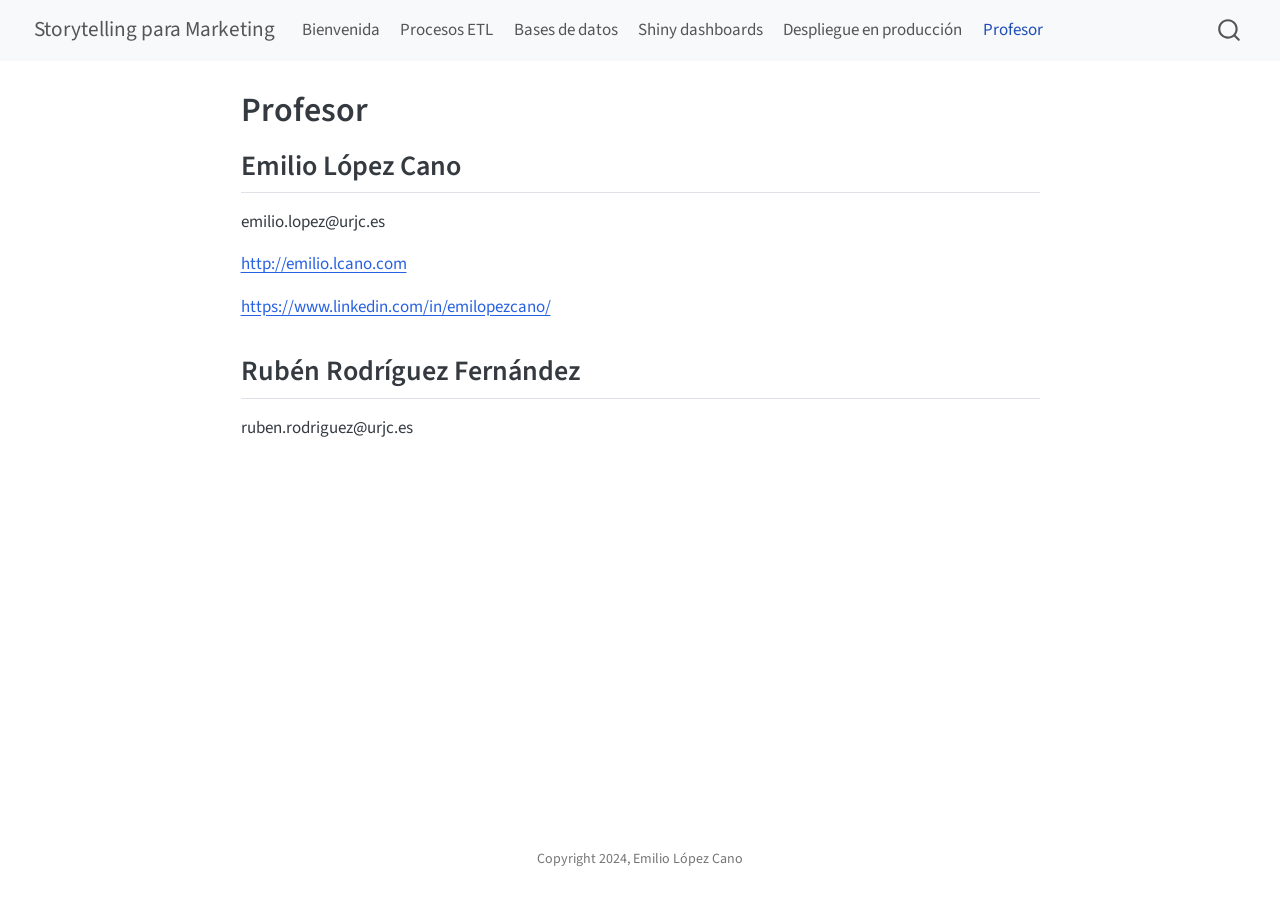
==== about.html @ 4b1c3f21 "Built site for gh-pages" ====
<!DOCTYPE html>
<html xmlns="http://www.w3.org/1999/xhtml" lang="es" xml:lang="es"><head>

<meta charset="utf-8">
<meta name="generator" content="quarto-1.8.24">

<meta name="viewport" content="width=device-width, initial-scale=1.0, user-scalable=yes">


<title>Profesor – Storytelling para Marketing</title>
<style>
code{white-space: pre-wrap;}
span.smallcaps{font-variant: small-caps;}
div.columns{display: flex; gap: min(4vw, 1.5em);}
div.column{flex: auto; overflow-x: auto;}
div.hanging-indent{margin-left: 1.5em; text-indent: -1.5em;}
ul.task-list{list-style: none;}
ul.task-list li input[type="checkbox"] {
  width: 0.8em;
  margin: 0 0.8em 0.2em -1em; /* quarto-specific, see https://github.com/quarto-dev/quarto-cli/issues/4556 */ 
  vertical-align: middle;
}
</style>


<script src="site_libs/quarto-nav/quarto-nav.js"></script>
<script src="site_libs/quarto-nav/headroom.min.js"></script>
<script src="site_libs/clipboard/clipboard.min.js"></script>
<script src="site_libs/quarto-search/autocomplete.umd.js"></script>
<script src="site_libs/quarto-search/fuse.min.js"></script>
<script src="site_libs/quarto-search/quarto-search.js"></script>
<meta name="quarto:offset" content="./">
<script src="site_libs/quarto-html/quarto.js" type="module"></script>
<script src="site_libs/quarto-html/tabsets/tabsets.js" type="module"></script>
<script src="site_libs/quarto-html/axe/axe-check.js" type="module"></script>
<script src="site_libs/quarto-html/popper.min.js"></script>
<script src="site_libs/quarto-html/tippy.umd.min.js"></script>
<script src="site_libs/quarto-html/anchor.min.js"></script>
<link href="site_libs/quarto-html/tippy.css" rel="stylesheet">
<link href="site_libs/quarto-html/quarto-syntax-highlighting-dc55a5b9e770e841cd82e46aadbfb9b0.css" rel="stylesheet" id="quarto-text-highlighting-styles">
<script src="site_libs/bootstrap/bootstrap.min.js"></script>
<link href="site_libs/bootstrap/bootstrap-icons.css" rel="stylesheet">
<link href="site_libs/bootstrap/bootstrap-5b4ad623e5705c0698d39aec6f10cf02.min.css" rel="stylesheet" append-hash="true" id="quarto-bootstrap" data-mode="light">
<script id="quarto-search-options" type="application/json">{
  "location": "navbar",
  "copy-button": false,
  "collapse-after": 3,
  "panel-placement": "end",
  "type": "overlay",
  "limit": 50,
  "keyboard-shortcut": [
    "f",
    "/",
    "s"
  ],
  "show-item-context": false,
  "language": {
    "search-no-results-text": "No se han encontrado resultados",
    "search-matching-documents-text": "documentos encontrados",
    "search-copy-link-title": "Copiar el enlace en la búsqueda",
    "search-hide-matches-text": "Ocultar resultados adicionales",
    "search-more-match-text": "resultado adicional en este documento",
    "search-more-matches-text": "resultados adicionales en este documento",
    "search-clear-button-title": "Borrar",
    "search-text-placeholder": "",
    "search-detached-cancel-button-title": "Cancelar",
    "search-submit-button-title": "Enviar",
    "search-label": "Buscar"
  }
}</script>


<link rel="stylesheet" href="styles.css">
</head>

<body class="nav-fixed fullcontent quarto-light">

<div id="quarto-search-results"></div>
  <header id="quarto-header" class="headroom fixed-top">
    <nav class="navbar navbar-expand-lg " data-bs-theme="dark">
      <div class="navbar-container container-fluid">
      <div class="navbar-brand-container mx-auto">
    <a href="./index.html" class="navbar-brand navbar-brand-logo">
    </a>
    <a class="navbar-brand" href="./index.html">
    <span class="navbar-title">Storytelling para Marketing</span>
    </a>
  </div>
            <div id="quarto-search" class="" title="Buscar"></div>
          <button class="navbar-toggler" type="button" data-bs-toggle="collapse" data-bs-target="#navbarCollapse" aria-controls="navbarCollapse" role="menu" aria-expanded="false" aria-label="Navegación de palanca" onclick="if (window.quartoToggleHeadroom) { window.quartoToggleHeadroom(); }">
  <span class="navbar-toggler-icon"></span>
</button>
          <div class="collapse navbar-collapse" id="navbarCollapse">
            <ul class="navbar-nav navbar-nav-scroll me-auto">
  <li class="nav-item">
    <a class="nav-link" href="./index.html"> 
<span class="menu-text">Bienvenida</span></a>
  </li>  
  <li class="nav-item">
    <a class="nav-link" href="./etl.html"> 
<span class="menu-text">Procesos ETL</span></a>
  </li>  
  <li class="nav-item">
    <a class="nav-link" href="./db.html"> 
<span class="menu-text">Bases de datos</span></a>
  </li>  
  <li class="nav-item">
    <a class="nav-link" href="./shiny.html"> 
<span class="menu-text">Shiny dashboards</span></a>
  </li>  
  <li class="nav-item">
    <a class="nav-link" href="./despliegue.html"> 
<span class="menu-text">Despliegue en producción</span></a>
  </li>  
  <li class="nav-item">
    <a class="nav-link active" href="./about.html" aria-current="page"> 
<span class="menu-text">Profesor</span></a>
  </li>  
</ul>
          </div> <!-- /navcollapse -->
            <div class="quarto-navbar-tools">
</div>
      </div> <!-- /container-fluid -->
    </nav>
</header>
<!-- content -->
<div id="quarto-content" class="quarto-container page-columns page-rows-contents page-layout-article page-navbar">
<!-- sidebar -->
<!-- margin-sidebar -->
    
<!-- main -->
<main class="content" id="quarto-document-content">

<header id="title-block-header" class="quarto-title-block default">
<div class="quarto-title">
<h1 class="title">Profesor</h1>
</div>



<div class="quarto-title-meta">

    
  
    
  </div>
  


</header>


<section id="emilio-lópez-cano" class="level2">
<h2 class="anchored" data-anchor-id="emilio-lópez-cano">Emilio López Cano</h2>
<p>emilio.lopez@urjc.es</p>
<p><a href="http://emilio.lcano.com" class="uri">http://emilio.lcano.com</a></p>
<p><a href="https://www.linkedin.com/in/emilopezcano/" class="uri">https://www.linkedin.com/in/emilopezcano/</a></p>
</section>
<section id="rubén-rodríguez-fernández" class="level2">
<h2 class="anchored" data-anchor-id="rubén-rodríguez-fernández">Rubén Rodríguez Fernández</h2>
<p>ruben.rodriguez@urjc.es</p>


</section>

</main> <!-- /main -->
<script id="quarto-html-after-body" type="application/javascript">
  window.document.addEventListener("DOMContentLoaded", function (event) {
    const icon = "";
    const anchorJS = new window.AnchorJS();
    anchorJS.options = {
      placement: 'right',
      icon: icon
    };
    anchorJS.add('.anchored');
    const isCodeAnnotation = (el) => {
      for (const clz of el.classList) {
        if (clz.startsWith('code-annotation-')) {                     
          return true;
        }
      }
      return false;
    }
    const onCopySuccess = function(e) {
      // button target
      const button = e.trigger;
      // don't keep focus
      button.blur();
      // flash "checked"
      button.classList.add('code-copy-button-checked');
      var currentTitle = button.getAttribute("title");
      button.setAttribute("title", "Copiado");
      let tooltip;
      if (window.bootstrap) {
        button.setAttribute("data-bs-toggle", "tooltip");
        button.setAttribute("data-bs-placement", "left");
        button.setAttribute("data-bs-title", "Copiado");
        tooltip = new bootstrap.Tooltip(button, 
          { trigger: "manual", 
            customClass: "code-copy-button-tooltip",
            offset: [0, -8]});
        tooltip.show();    
      }
      setTimeout(function() {
        if (tooltip) {
          tooltip.hide();
          button.removeAttribute("data-bs-title");
          button.removeAttribute("data-bs-toggle");
          button.removeAttribute("data-bs-placement");
        }
        button.setAttribute("title", currentTitle);
        button.classList.remove('code-copy-button-checked');
      }, 1000);
      // clear code selection
      e.clearSelection();
    }
    const getTextToCopy = function(trigger) {
      const outerScaffold = trigger.parentElement.cloneNode(true);
      const codeEl = outerScaffold.querySelector('code');
      for (const childEl of codeEl.children) {
        if (isCodeAnnotation(childEl)) {
          childEl.remove();
        }
      }
      return codeEl.innerText;
    }
    const clipboard = new window.ClipboardJS('.code-copy-button:not([data-in-quarto-modal])', {
      text: getTextToCopy
    });
    clipboard.on('success', onCopySuccess);
    if (window.document.getElementById('quarto-embedded-source-code-modal')) {
      const clipboardModal = new window.ClipboardJS('.code-copy-button[data-in-quarto-modal]', {
        text: getTextToCopy,
        container: window.document.getElementById('quarto-embedded-source-code-modal')
      });
      clipboardModal.on('success', onCopySuccess);
    }
      var localhostRegex = new RegExp(/^(?:http|https):\/\/localhost\:?[0-9]*\//);
      var mailtoRegex = new RegExp(/^mailto:/);
        var filterRegex = new RegExp('/' + window.location.host + '/');
      var isInternal = (href) => {
          return filterRegex.test(href) || localhostRegex.test(href) || mailtoRegex.test(href);
      }
      // Inspect non-navigation links and adorn them if external
     var links = window.document.querySelectorAll('a[href]:not(.nav-link):not(.navbar-brand):not(.toc-action):not(.sidebar-link):not(.sidebar-item-toggle):not(.pagination-link):not(.no-external):not([aria-hidden]):not(.dropdown-item):not(.quarto-navigation-tool):not(.about-link)');
      for (var i=0; i<links.length; i++) {
        const link = links[i];
        if (!isInternal(link.href)) {
          // undo the damage that might have been done by quarto-nav.js in the case of
          // links that we want to consider external
          if (link.dataset.originalHref !== undefined) {
            link.href = link.dataset.originalHref;
          }
        }
      }
    function tippyHover(el, contentFn, onTriggerFn, onUntriggerFn) {
      const config = {
        allowHTML: true,
        maxWidth: 500,
        delay: 100,
        arrow: false,
        appendTo: function(el) {
            return el.parentElement;
        },
        interactive: true,
        interactiveBorder: 10,
        theme: 'quarto',
        placement: 'bottom-start',
      };
      if (contentFn) {
        config.content = contentFn;
      }
      if (onTriggerFn) {
        config.onTrigger = onTriggerFn;
      }
      if (onUntriggerFn) {
        config.onUntrigger = onUntriggerFn;
      }
      window.tippy(el, config); 
    }
    const noterefs = window.document.querySelectorAll('a[role="doc-noteref"]');
    for (var i=0; i<noterefs.length; i++) {
      const ref = noterefs[i];
      tippyHover(ref, function() {
        // use id or data attribute instead here
        let href = ref.getAttribute('data-footnote-href') || ref.getAttribute('href');
        try { href = new URL(href).hash; } catch {}
        const id = href.replace(/^#\/?/, "");
        const note = window.document.getElementById(id);
        if (note) {
          return note.innerHTML;
        } else {
          return "";
        }
      });
    }
    const xrefs = window.document.querySelectorAll('a.quarto-xref');
    const processXRef = (id, note) => {
      // Strip column container classes
      const stripColumnClz = (el) => {
        el.classList.remove("page-full", "page-columns");
        if (el.children) {
          for (const child of el.children) {
            stripColumnClz(child);
          }
        }
      }
      stripColumnClz(note)
      if (id === null || id.startsWith('sec-')) {
        // Special case sections, only their first couple elements
        const container = document.createElement("div");
        if (note.children && note.children.length > 2) {
          container.appendChild(note.children[0].cloneNode(true));
          for (let i = 1; i < note.children.length; i++) {
            const child = note.children[i];
            if (child.tagName === "P" && child.innerText === "") {
              continue;
            } else {
              container.appendChild(child.cloneNode(true));
              break;
            }
          }
          if (window.Quarto?.typesetMath) {
            window.Quarto.typesetMath(container);
          }
          return container.innerHTML
        } else {
          if (window.Quarto?.typesetMath) {
            window.Quarto.typesetMath(note);
          }
          return note.innerHTML;
        }
      } else {
        // Remove any anchor links if they are present
        const anchorLink = note.querySelector('a.anchorjs-link');
        if (anchorLink) {
          anchorLink.remove();
        }
        if (window.Quarto?.typesetMath) {
          window.Quarto.typesetMath(note);
        }
        if (note.classList.contains("callout")) {
          return note.outerHTML;
        } else {
          return note.innerHTML;
        }
      }
    }
    for (var i=0; i<xrefs.length; i++) {
      const xref = xrefs[i];
      tippyHover(xref, undefined, function(instance) {
        instance.disable();
        let url = xref.getAttribute('href');
        let hash = undefined; 
        if (url.startsWith('#')) {
          hash = url;
        } else {
          try { hash = new URL(url).hash; } catch {}
        }
        if (hash) {
          const id = hash.replace(/^#\/?/, "");
          const note = window.document.getElementById(id);
          if (note !== null) {
            try {
              const html = processXRef(id, note.cloneNode(true));
              instance.setContent(html);
            } finally {
              instance.enable();
              instance.show();
            }
          } else {
            // See if we can fetch this
            fetch(url.split('#')[0])
            .then(res => res.text())
            .then(html => {
              const parser = new DOMParser();
              const htmlDoc = parser.parseFromString(html, "text/html");
              const note = htmlDoc.getElementById(id);
              if (note !== null) {
                const html = processXRef(id, note);
                instance.setContent(html);
              } 
            }).finally(() => {
              instance.enable();
              instance.show();
            });
          }
        } else {
          // See if we can fetch a full url (with no hash to target)
          // This is a special case and we should probably do some content thinning / targeting
          fetch(url)
          .then(res => res.text())
          .then(html => {
            const parser = new DOMParser();
            const htmlDoc = parser.parseFromString(html, "text/html");
            const note = htmlDoc.querySelector('main.content');
            if (note !== null) {
              // This should only happen for chapter cross references
              // (since there is no id in the URL)
              // remove the first header
              if (note.children.length > 0 && note.children[0].tagName === "HEADER") {
                note.children[0].remove();
              }
              const html = processXRef(null, note);
              instance.setContent(html);
            } 
          }).finally(() => {
            instance.enable();
            instance.show();
          });
        }
      }, function(instance) {
      });
    }
        let selectedAnnoteEl;
        const selectorForAnnotation = ( cell, annotation) => {
          let cellAttr = 'data-code-cell="' + cell + '"';
          let lineAttr = 'data-code-annotation="' +  annotation + '"';
          const selector = 'span[' + cellAttr + '][' + lineAttr + ']';
          return selector;
        }
        const selectCodeLines = (annoteEl) => {
          const doc = window.document;
          const targetCell = annoteEl.getAttribute("data-target-cell");
          const targetAnnotation = annoteEl.getAttribute("data-target-annotation");
          const annoteSpan = window.document.querySelector(selectorForAnnotation(targetCell, targetAnnotation));
          const lines = annoteSpan.getAttribute("data-code-lines").split(",");
          const lineIds = lines.map((line) => {
            return targetCell + "-" + line;
          })
          let top = null;
          let height = null;
          let parent = null;
          if (lineIds.length > 0) {
              //compute the position of the single el (top and bottom and make a div)
              const el = window.document.getElementById(lineIds[0]);
              top = el.offsetTop;
              height = el.offsetHeight;
              parent = el.parentElement.parentElement;
            if (lineIds.length > 1) {
              const lastEl = window.document.getElementById(lineIds[lineIds.length - 1]);
              const bottom = lastEl.offsetTop + lastEl.offsetHeight;
              height = bottom - top;
            }
            if (top !== null && height !== null && parent !== null) {
              // cook up a div (if necessary) and position it 
              let div = window.document.getElementById("code-annotation-line-highlight");
              if (div === null) {
                div = window.document.createElement("div");
                div.setAttribute("id", "code-annotation-line-highlight");
                div.style.position = 'absolute';
                parent.appendChild(div);
              }
              div.style.top = top - 2 + "px";
              div.style.height = height + 4 + "px";
              div.style.left = 0;
              let gutterDiv = window.document.getElementById("code-annotation-line-highlight-gutter");
              if (gutterDiv === null) {
                gutterDiv = window.document.createElement("div");
                gutterDiv.setAttribute("id", "code-annotation-line-highlight-gutter");
                gutterDiv.style.position = 'absolute';
                const codeCell = window.document.getElementById(targetCell);
                const gutter = codeCell.querySelector('.code-annotation-gutter');
                gutter.appendChild(gutterDiv);
              }
              gutterDiv.style.top = top - 2 + "px";
              gutterDiv.style.height = height + 4 + "px";
            }
            selectedAnnoteEl = annoteEl;
          }
        };
        const unselectCodeLines = () => {
          const elementsIds = ["code-annotation-line-highlight", "code-annotation-line-highlight-gutter"];
          elementsIds.forEach((elId) => {
            const div = window.document.getElementById(elId);
            if (div) {
              div.remove();
            }
          });
          selectedAnnoteEl = undefined;
        };
          // Handle positioning of the toggle
      window.addEventListener(
        "resize",
        throttle(() => {
          elRect = undefined;
          if (selectedAnnoteEl) {
            selectCodeLines(selectedAnnoteEl);
          }
        }, 10)
      );
      function throttle(fn, ms) {
      let throttle = false;
      let timer;
        return (...args) => {
          if(!throttle) { // first call gets through
              fn.apply(this, args);
              throttle = true;
          } else { // all the others get throttled
              if(timer) clearTimeout(timer); // cancel #2
              timer = setTimeout(() => {
                fn.apply(this, args);
                timer = throttle = false;
              }, ms);
          }
        };
      }
        // Attach click handler to the DT
        const annoteDls = window.document.querySelectorAll('dt[data-target-cell]');
        for (const annoteDlNode of annoteDls) {
          annoteDlNode.addEventListener('click', (event) => {
            const clickedEl = event.target;
            if (clickedEl !== selectedAnnoteEl) {
              unselectCodeLines();
              const activeEl = window.document.querySelector('dt[data-target-cell].code-annotation-active');
              if (activeEl) {
                activeEl.classList.remove('code-annotation-active');
              }
              selectCodeLines(clickedEl);
              clickedEl.classList.add('code-annotation-active');
            } else {
              // Unselect the line
              unselectCodeLines();
              clickedEl.classList.remove('code-annotation-active');
            }
          });
        }
    const findCites = (el) => {
      const parentEl = el.parentElement;
      if (parentEl) {
        const cites = parentEl.dataset.cites;
        if (cites) {
          return {
            el,
            cites: cites.split(' ')
          };
        } else {
          return findCites(el.parentElement)
        }
      } else {
        return undefined;
      }
    };
    var bibliorefs = window.document.querySelectorAll('a[role="doc-biblioref"]');
    for (var i=0; i<bibliorefs.length; i++) {
      const ref = bibliorefs[i];
      const citeInfo = findCites(ref);
      if (citeInfo) {
        tippyHover(citeInfo.el, function() {
          var popup = window.document.createElement('div');
          citeInfo.cites.forEach(function(cite) {
            var citeDiv = window.document.createElement('div');
            citeDiv.classList.add('hanging-indent');
            citeDiv.classList.add('csl-entry');
            var biblioDiv = window.document.getElementById('ref-' + cite);
            if (biblioDiv) {
              citeDiv.innerHTML = biblioDiv.innerHTML;
            }
            popup.appendChild(citeDiv);
          });
          return popup.innerHTML;
        });
      }
    }
  });
  </script>
</div> <!-- /content -->
<footer class="footer">
  <div class="nav-footer">
    <div class="nav-footer-left">
      &nbsp;
    </div>   
    <div class="nav-footer-center">
<p>Copyright 2024, Emilio López Cano</p>
</div>
    <div class="nav-footer-right">
      &nbsp;
    </div>
  </div>
</footer>




</body></html>
---- site_libs/quarto-html/tippy.css ----
.tippy-box[data-animation=fade][data-state=hidden]{opacity:0}[data-tippy-root]{max-width:calc(100vw - 10px)}.tippy-box{position:relative;background-color:#333;color:#fff;border-radius:4px;font-size:14px;line-height:1.4;white-space:normal;outline:0;transition-property:transform,visibility,opacity}.tippy-box[data-placement^=top]>.tippy-arrow{bottom:0}.tippy-box[data-placement^=top]>.tippy-arrow:before{bottom:-7px;left:0;border-width:8px 8px 0;border-top-color:initial;transform-origin:center top}.tippy-box[data-placement^=bottom]>.tippy-arrow{top:0}.tippy-box[data-placement^=bottom]>.tippy-arrow:before{top:-7px;left:0;border-width:0 8px 8px;border-bottom-color:initial;transform-origin:center bottom}.tippy-box[data-placement^=left]>.tippy-arrow{right:0}.tippy-box[data-placement^=left]>.tippy-arrow:before{border-width:8px 0 8px 8px;border-left-color:initial;right:-7px;transform-origin:center left}.tippy-box[data-placement^=right]>.tippy-arrow{left:0}.tippy-box[data-placement^=right]>.tippy-arrow:before{left:-7px;border-width:8px 8px 8px 0;border-right-color:initial;transform-origin:center right}.tippy-box[data-inertia][data-state=visible]{transition-timing-function:cubic-bezier(.54,1.5,.38,1.11)}.tippy-arrow{width:16px;height:16px;color:#333}.tippy-arrow:before{content:"";position:absolute;border-color:transparent;border-style:solid}.tippy-content{position:relative;padding:5px 9px;z-index:1}
---- site_libs/quarto-html/quarto-syntax-highlighting-dc55a5b9e770e841cd82e46aadbfb9b0.css ----
/* quarto syntax highlight colors */
:root {
  --quarto-hl-ot-color: #003B4F;
  --quarto-hl-at-color: #657422;
  --quarto-hl-ss-color: #20794D;
  --quarto-hl-an-color: #5E5E5E;
  --quarto-hl-fu-color: #4758AB;
  --quarto-hl-st-color: #20794D;
  --quarto-hl-cf-color: #003B4F;
  --quarto-hl-op-color: #5E5E5E;
  --quarto-hl-er-color: #AD0000;
  --quarto-hl-bn-color: #AD0000;
  --quarto-hl-al-color: #AD0000;
  --quarto-hl-va-color: #111111;
  --quarto-hl-bu-color: inherit;
  --quarto-hl-ex-color: inherit;
  --quarto-hl-pp-color: #AD0000;
  --quarto-hl-in-color: #5E5E5E;
  --quarto-hl-vs-color: #20794D;
  --quarto-hl-wa-color: #5E5E5E;
  --quarto-hl-do-color: #5E5E5E;
  --quarto-hl-im-color: #00769E;
  --quarto-hl-ch-color: #20794D;
  --quarto-hl-dt-color: #AD0000;
  --quarto-hl-fl-color: #AD0000;
  --quarto-hl-co-color: #5E5E5E;
  --quarto-hl-cv-color: #5E5E5E;
  --quarto-hl-cn-color: #8f5902;
  --quarto-hl-sc-color: #5E5E5E;
  --quarto-hl-dv-color: #AD0000;
  --quarto-hl-kw-color: #003B4F;
}

/* other quarto variables */
:root {
  --quarto-font-monospace: SFMono-Regular, Menlo, Monaco, Consolas, "Liberation Mono", "Courier New", monospace;
}

/* syntax highlight based on Pandoc's rules */
pre > code.sourceCode > span {
  color: #003B4F;
}

code.sourceCode > span {
  color: #003B4F;
}

div.sourceCode,
div.sourceCode pre.sourceCode {
  color: #003B4F;
}

/* Normal */
code span {
  color: #003B4F;
}

/* Alert */
code span.al {
  color: #AD0000;
  font-style: inherit;
}

/* Annotation */
code span.an {
  color: #5E5E5E;
  font-style: inherit;
}

/* Attribute */
code span.at {
  color: #657422;
  font-style: inherit;
}

/* BaseN */
code span.bn {
  color: #AD0000;
  font-style: inherit;
}

/* BuiltIn */
code span.bu {
  font-style: inherit;
}

/* ControlFlow */
code span.cf {
  color: #003B4F;
  font-weight: bold;
  font-style: inherit;
}

/* Char */
code span.ch {
  color: #20794D;
  font-style: inherit;
}

/* Constant */
code span.cn {
  color: #8f5902;
  font-style: inherit;
}

/* Comment */
code span.co {
  color: #5E5E5E;
  font-style: inherit;
}

/* CommentVar */
code span.cv {
  color: #5E5E5E;
  font-style: italic;
}

/* Documentation */
code span.do {
  color: #5E5E5E;
  font-style: italic;
}

/* DataType */
code span.dt {
  color: #AD0000;
  font-style: inherit;
}

/* DecVal */
code span.dv {
  color: #AD0000;
  font-style: inherit;
}

/* Error */
code span.er {
  color: #AD0000;
  font-style: inherit;
}

/* Extension */
code span.ex {
  font-style: inherit;
}

/* Float */
code span.fl {
  color: #AD0000;
  font-style: inherit;
}

/* Function */
code span.fu {
  color: #4758AB;
  font-style: inherit;
}

/* Import */
code span.im {
  color: #00769E;
  font-style: inherit;
}

/* Information */
code span.in {
  color: #5E5E5E;
  font-style: inherit;
}

/* Keyword */
code span.kw {
  color: #003B4F;
  font-weight: bold;
  font-style: inherit;
}

/* Operator */
code span.op {
  color: #5E5E5E;
  font-style: inherit;
}

/* Other */
code span.ot {
  color: #003B4F;
  font-style: inherit;
}

/* Preprocessor */
code span.pp {
  color: #AD0000;
  font-style: inherit;
}

/* SpecialChar */
code span.sc {
  color: #5E5E5E;
  font-style: inherit;
}

/* SpecialString */
code span.ss {
  color: #20794D;
  font-style: inherit;
}

/* String */
code span.st {
  color: #20794D;
  font-style: inherit;
}

/* Variable */
code span.va {
  color: #111111;
  font-style: inherit;
}

/* VerbatimString */
code span.vs {
  color: #20794D;
  font-style: inherit;
}

/* Warning */
code span.wa {
  color: #5E5E5E;
  font-style: italic;
}

.prevent-inlining {
  content: "</";
}

/*# sourceMappingURL=21f0b8dca5c347bd0a806dc2ce2adfe3.css.map */
---- styles.css ----
/* css styles */

/* Diff-style line highlighting for incremental code blocks */
.hl-add {
  display: block;
  background-color: rgba(0, 200, 80, 0.15);
  border-left: 3px solid #28a745;
  margin-left: -1em;
  padding-left: calc(1em - 3px);
}
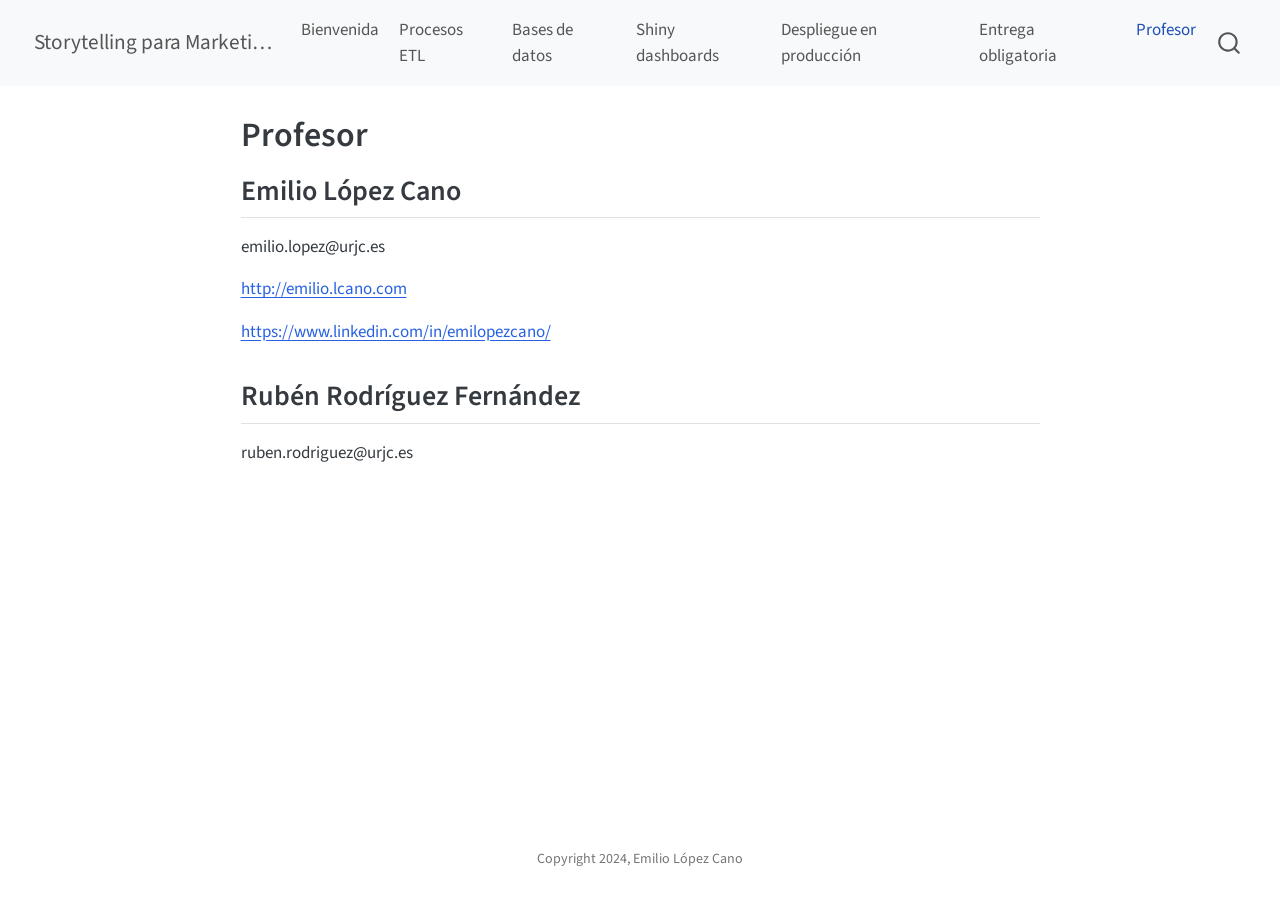
==== commit a84cf46c: "Built site for gh-pages" ====
--- a/about.html
+++ b/about.html
@@ -113,6 +113,10 @@
 <span class="menu-text">Despliegue en producción</span></a>
   </li>  
   <li class="nav-item">
+    <a class="nav-link" href="./submission.html"> 
+<span class="menu-text">Entrega obligatoria</span></a>
+  </li>  
+  <li class="nav-item">
     <a class="nav-link active" href="./about.html" aria-current="page"> 
 <span class="menu-text">Profesor</span></a>
   </li>  
@@ -237,7 +241,7 @@
     }
       var localhostRegex = new RegExp(/^(?:http|https):\/\/localhost\:?[0-9]*\//);
       var mailtoRegex = new RegExp(/^mailto:/);
-        var filterRegex = new RegExp('/' + window.location.host + '/');
+        var filterRegex = new RegExp("https:\/\/URJCDSLab\.github\.io\/storytelling_umu\/");
       var isInternal = (href) => {
           return filterRegex.test(href) || localhostRegex.test(href) || mailtoRegex.test(href);
       }
